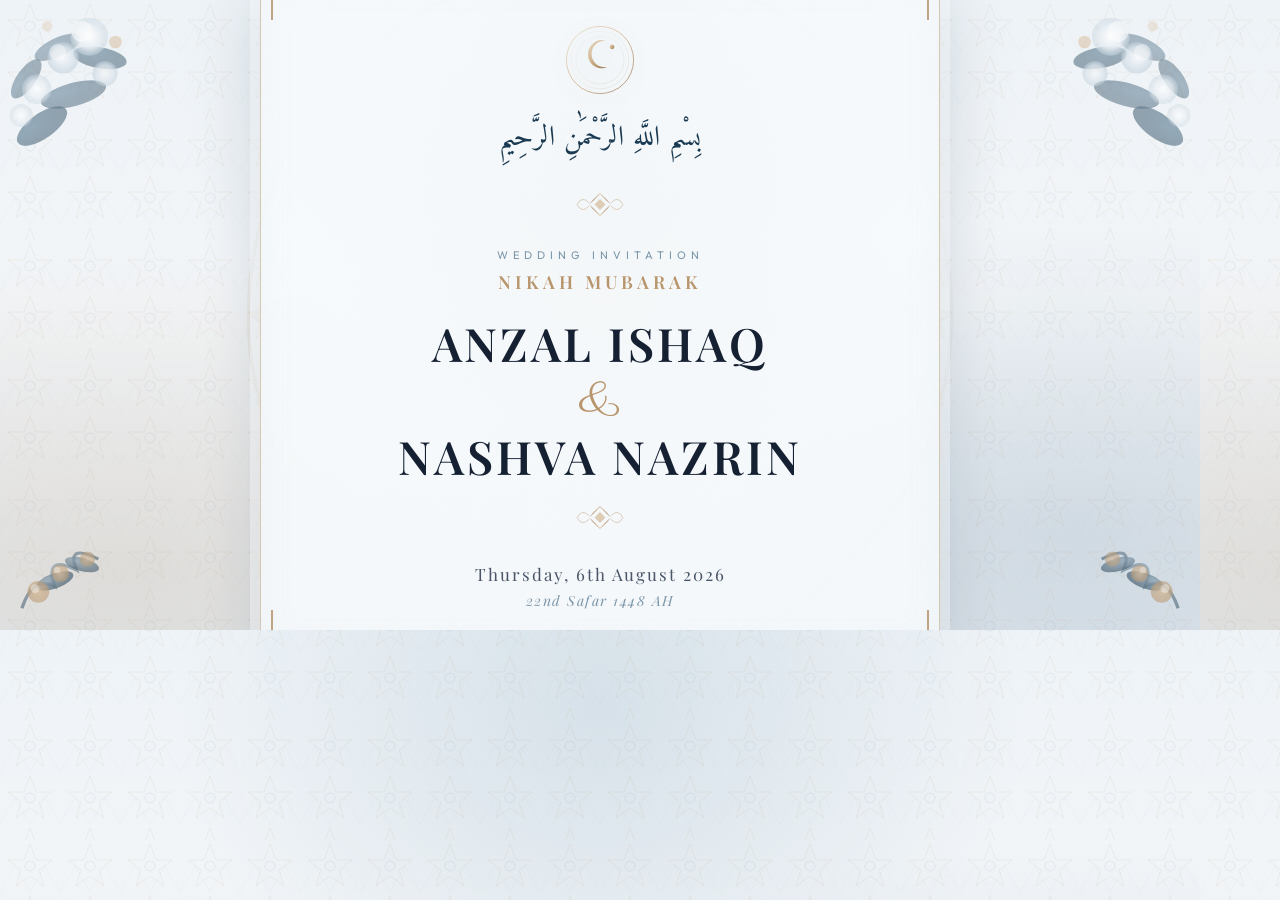
==== wedding-invitation-mufeed/assets/images/preview.html @ 4fb86407 "edit: filename changed to mufeed" ====
<!DOCTYPE html>
<html lang="en">
<head>
    <meta charset="UTF-8">
    <title>Preview Thumbnail</title>
    <link rel="preconnect" href="https://fonts.googleapis.com">
    <link rel="preconnect" href="https://fonts.gstatic.com" crossorigin>
    <link href="https://fonts.googleapis.com/css2?family=Amiri:ital,wght@0,400;0,700&family=Outfit:wght@300;400;500&family=Parisienne&family=Playfair+Display:ital,wght@0,400;0,600;0,700;1,400&display=swap" rel="stylesheet">
    <style>
        * { margin: 0; padding: 0; box-sizing: border-box; }

        html, body {
            width: 1200px;
            height: 630px;
            overflow: hidden;
        }

        body {
            font-family: 'Outfit', sans-serif;
            position: relative;
            background:
                url('pattern.svg'),
                radial-gradient(ellipse at 50% 12%, rgba(168, 191, 206, 0.35) 0%, transparent 50%),
                radial-gradient(ellipse at 10% 90%, rgba(184, 149, 108, 0.18) 0%, transparent 40%),
                radial-gradient(ellipse at 90% 85%, rgba(122, 149, 168, 0.22) 0%, transparent 42%),
                linear-gradient(180deg, #eef3f7 0%, #f2f5f8 48%, #e4eaf0 100%);
            background-size: 120px 120px, auto, auto, auto, auto;
        }

        .glow {
            position: absolute;
            top: 42%;
            left: 50%;
            transform: translate(-50%, -50%);
            width: 520px;
            height: 520px;
            background: radial-gradient(circle, rgba(184, 149, 108, 0.22) 0%, transparent 68%);
            pointer-events: none;
        }

        .floral {
            position: absolute;
            pointer-events: none;
            opacity: 0.9;
        }

        .floral-tl { top: 0; left: 0; width: 210px; }
        .floral-tr { top: 0; right: 0; width: 210px; transform: scaleX(-1); }
        .floral-bl { bottom: 0; left: 0; width: 175px; }
        .floral-br { bottom: 0; right: 0; width: 175px; transform: scaleX(-1); }

        .frame-wrap {
            position: absolute;
            inset: 0;
            display: flex;
            align-items: center;
            justify-content: center;
        }

        .card {
            position: relative;
            width: 680px;
            padding: 42px 56px 38px;
            text-align: center;
            background: rgba(248, 251, 253, 0.9);
            border: 1.5px solid rgba(184, 149, 108, 0.5);
            box-shadow:
                0 0 0 10px rgba(248, 251, 253, 0.4),
                0 22px 56px rgba(14, 36, 56, 0.14),
                inset 0 0 36px rgba(168, 191, 206, 0.08);
        }

        .corner {
            position: absolute;
            width: 28px;
            height: 28px;
            border-color: #b8956c;
            border-style: solid;
            opacity: 0.85;
        }

        .corner-tl { top: 10px; left: 10px; border-width: 2px 0 0 2px; }
        .corner-tr { top: 10px; right: 10px; border-width: 2px 2px 0 0; }
        .corner-bl { bottom: 10px; left: 10px; border-width: 0 0 2px 2px; }
        .corner-br { bottom: 10px; right: 10px; border-width: 0 2px 2px 0; }

        .seal {
            width: 72px;
            height: 72px;
            margin: 0 auto 18px;
            display: block;
            filter: drop-shadow(0 4px 14px rgba(14, 36, 56, 0.16));
        }

        .bismillah {
            font-family: 'Amiri', serif;
            font-size: 28px;
            color: #1a3a52;
            direction: rtl;
            margin-bottom: 14px;
            letter-spacing: 0.02em;
        }

        .divider {
            width: 220px;
            margin: 0 auto 16px;
            display: block;
            opacity: 0.92;
        }

        .eyebrow {
            font-size: 11px;
            letter-spacing: 5px;
            text-transform: uppercase;
            color: #7a95a8;
            margin-bottom: 8px;
            font-weight: 400;
        }

        .nikkah {
            font-family: 'Playfair Display', serif;
            font-size: 18px;
            letter-spacing: 4px;
            text-transform: uppercase;
            color: #b8956c;
            font-weight: 600;
            margin-bottom: 22px;
        }

        .names {
            font-family: 'Playfair Display', serif;
            font-size: 46px;
            font-weight: 600;
            color: #152033;
            text-transform: uppercase;
            letter-spacing: 3px;
            line-height: 1.2;
            margin-bottom: 6px;
        }

        .amp {
            display: block;
            font-family: 'Parisienne', cursive;
            font-size: 52px;
            color: #b8956c;
            text-transform: none;
            letter-spacing: 0;
            font-weight: 400;
            margin: 2px 0 4px;
            line-height: 1;
        }

        .date {
            font-family: 'Playfair Display', serif;
            font-size: 17px;
            letter-spacing: 2px;
            color: #4a5568;
            margin-top: 18px;
        }

        .hijri {
            font-family: 'Playfair Display', serif;
            font-size: 14px;
            letter-spacing: 1.5px;
            color: #7a95a8;
            margin-top: 6px;
            font-style: italic;
        }

        .gold-ring {
            position: absolute;
            top: 50%;
            left: 50%;
            transform: translate(-50%, -50%);
            width: 760px;
            height: 760px;
            opacity: 0.12;
            pointer-events: none;
        }
    </style>
</head>
<body>
    <div class="glow"></div>
    <img src="gold-frame.svg" alt="" class="gold-ring" aria-hidden="true">
    <img src="floral-corner.svg" alt="" class="floral floral-tl" aria-hidden="true">
    <img src="floral-corner.svg" alt="" class="floral floral-tr" aria-hidden="true">
    <img src="floral-bottom.svg" alt="" class="floral floral-bl" aria-hidden="true">
    <img src="floral-bottom.svg" alt="" class="floral floral-br" aria-hidden="true">

    <div class="frame-wrap">
        <div class="card">
            <span class="corner corner-tl"></span>
            <span class="corner corner-tr"></span>
            <span class="corner corner-bl"></span>
            <span class="corner corner-br"></span>

            <img src="gate-seal.svg" alt="" class="seal" aria-hidden="true">
            <p class="bismillah">بِسْمِ اللَّهِ الرَّحْمَٰنِ الرَّحِيمِ</p>
            <img src="gate-divider.svg" alt="" class="divider" aria-hidden="true">

            <p class="eyebrow">Wedding Invitation</p>
            <p class="nikkah">Nikah Mubarak</p>

            <h1 class="names">
                Anzal Ishaq
                <span class="amp">&</span>
                Nashva Nazrin
            </h1>

            <img src="gate-divider.svg" alt="" class="divider" aria-hidden="true">
            <p class="date">Thursday, 6th August 2026</p>
            <p class="hijri">22nd Safar 1448 AH</p>
        </div>
    </div>
</body>
</html>
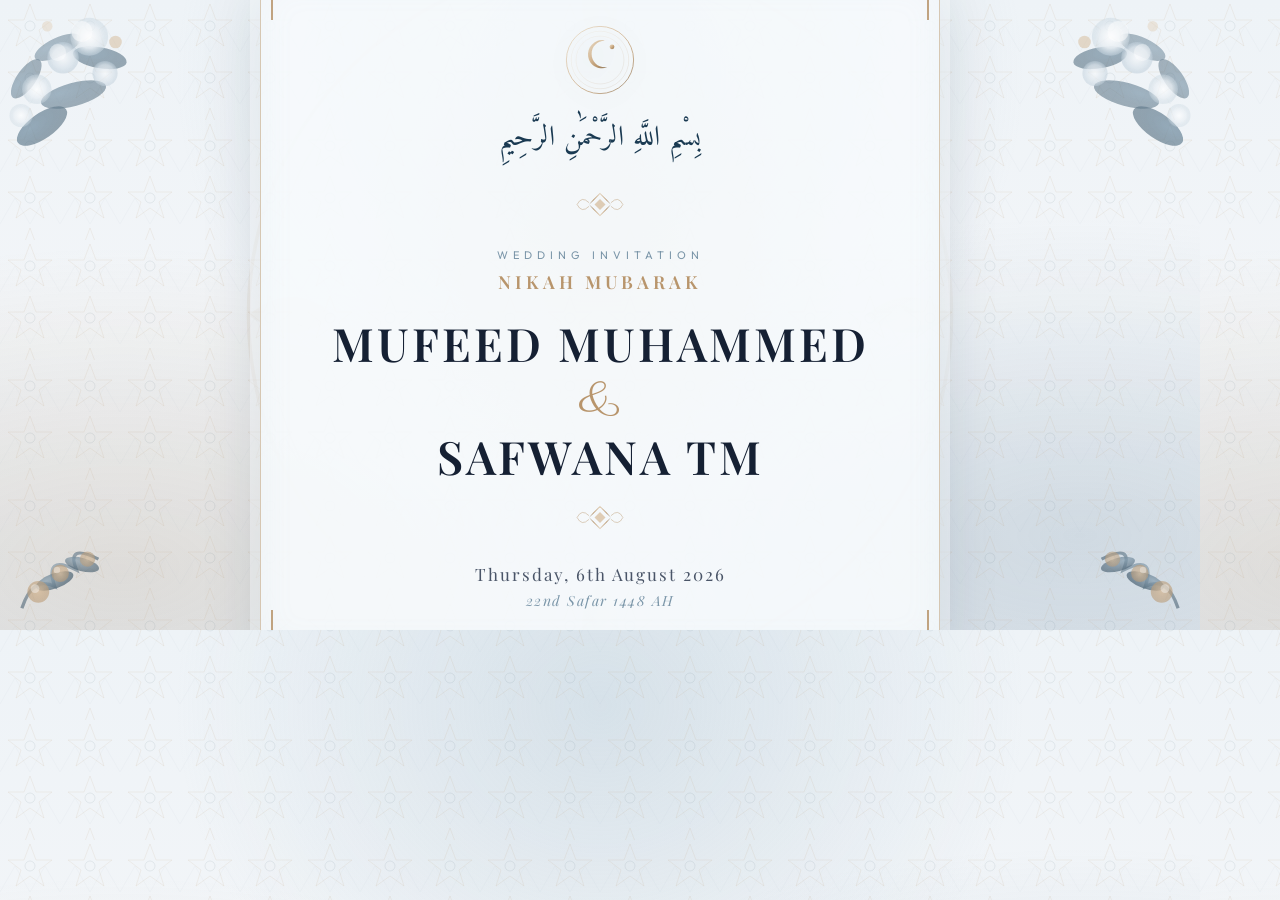
==== commit bdd1350b: "edit: all details changed to mufeeds" ====
--- a/wedding-invitation-mufeed/assets/images/preview.html
+++ b/wedding-invitation-mufeed/assets/images/preview.html
@@ -1,216 +1,299 @@
-<!DOCTYPE html>
+<!doctype html>
 <html lang="en">
-<head>
-    <meta charset="UTF-8">
+  <head>
+    <meta charset="UTF-8" />
     <title>Preview Thumbnail</title>
-    <link rel="preconnect" href="https://fonts.googleapis.com">
-    <link rel="preconnect" href="https://fonts.gstatic.com" crossorigin>
-    <link href="https://fonts.googleapis.com/css2?family=Amiri:ital,wght@0,400;0,700&family=Outfit:wght@300;400;500&family=Parisienne&family=Playfair+Display:ital,wght@0,400;0,600;0,700;1,400&display=swap" rel="stylesheet">
+    <link rel="preconnect" href="https://fonts.googleapis.com" />
+    <link rel="preconnect" href="https://fonts.gstatic.com" crossorigin />
+    <link
+      href="https://fonts.googleapis.com/css2?family=Amiri:ital,wght@0,400;0,700&family=Outfit:wght@300;400;500&family=Parisienne&family=Playfair+Display:ital,wght@0,400;0,600;0,700;1,400&display=swap"
+      rel="stylesheet"
+    />
     <style>
-        * { margin: 0; padding: 0; box-sizing: border-box; }
-
-        html, body {
-            width: 1200px;
-            height: 630px;
-            overflow: hidden;
-        }
-
-        body {
-            font-family: 'Outfit', sans-serif;
-            position: relative;
-            background:
-                url('pattern.svg'),
-                radial-gradient(ellipse at 50% 12%, rgba(168, 191, 206, 0.35) 0%, transparent 50%),
-                radial-gradient(ellipse at 10% 90%, rgba(184, 149, 108, 0.18) 0%, transparent 40%),
-                radial-gradient(ellipse at 90% 85%, rgba(122, 149, 168, 0.22) 0%, transparent 42%),
-                linear-gradient(180deg, #eef3f7 0%, #f2f5f8 48%, #e4eaf0 100%);
-            background-size: 120px 120px, auto, auto, auto, auto;
-        }
-
-        .glow {
-            position: absolute;
-            top: 42%;
-            left: 50%;
-            transform: translate(-50%, -50%);
-            width: 520px;
-            height: 520px;
-            background: radial-gradient(circle, rgba(184, 149, 108, 0.22) 0%, transparent 68%);
-            pointer-events: none;
-        }
-
-        .floral {
-            position: absolute;
-            pointer-events: none;
-            opacity: 0.9;
-        }
-
-        .floral-tl { top: 0; left: 0; width: 210px; }
-        .floral-tr { top: 0; right: 0; width: 210px; transform: scaleX(-1); }
-        .floral-bl { bottom: 0; left: 0; width: 175px; }
-        .floral-br { bottom: 0; right: 0; width: 175px; transform: scaleX(-1); }
-
-        .frame-wrap {
-            position: absolute;
-            inset: 0;
-            display: flex;
-            align-items: center;
-            justify-content: center;
-        }
-
-        .card {
-            position: relative;
-            width: 680px;
-            padding: 42px 56px 38px;
-            text-align: center;
-            background: rgba(248, 251, 253, 0.9);
-            border: 1.5px solid rgba(184, 149, 108, 0.5);
-            box-shadow:
-                0 0 0 10px rgba(248, 251, 253, 0.4),
-                0 22px 56px rgba(14, 36, 56, 0.14),
-                inset 0 0 36px rgba(168, 191, 206, 0.08);
-        }
-
-        .corner {
-            position: absolute;
-            width: 28px;
-            height: 28px;
-            border-color: #b8956c;
-            border-style: solid;
-            opacity: 0.85;
-        }
-
-        .corner-tl { top: 10px; left: 10px; border-width: 2px 0 0 2px; }
-        .corner-tr { top: 10px; right: 10px; border-width: 2px 2px 0 0; }
-        .corner-bl { bottom: 10px; left: 10px; border-width: 0 0 2px 2px; }
-        .corner-br { bottom: 10px; right: 10px; border-width: 0 2px 2px 0; }
-
-        .seal {
-            width: 72px;
-            height: 72px;
-            margin: 0 auto 18px;
-            display: block;
-            filter: drop-shadow(0 4px 14px rgba(14, 36, 56, 0.16));
-        }
-
-        .bismillah {
-            font-family: 'Amiri', serif;
-            font-size: 28px;
-            color: #1a3a52;
-            direction: rtl;
-            margin-bottom: 14px;
-            letter-spacing: 0.02em;
-        }
-
-        .divider {
-            width: 220px;
-            margin: 0 auto 16px;
-            display: block;
-            opacity: 0.92;
-        }
-
-        .eyebrow {
-            font-size: 11px;
-            letter-spacing: 5px;
-            text-transform: uppercase;
-            color: #7a95a8;
-            margin-bottom: 8px;
-            font-weight: 400;
-        }
-
-        .nikkah {
-            font-family: 'Playfair Display', serif;
-            font-size: 18px;
-            letter-spacing: 4px;
-            text-transform: uppercase;
-            color: #b8956c;
-            font-weight: 600;
-            margin-bottom: 22px;
-        }
-
-        .names {
-            font-family: 'Playfair Display', serif;
-            font-size: 46px;
-            font-weight: 600;
-            color: #152033;
-            text-transform: uppercase;
-            letter-spacing: 3px;
-            line-height: 1.2;
-            margin-bottom: 6px;
-        }
-
-        .amp {
-            display: block;
-            font-family: 'Parisienne', cursive;
-            font-size: 52px;
-            color: #b8956c;
-            text-transform: none;
-            letter-spacing: 0;
-            font-weight: 400;
-            margin: 2px 0 4px;
-            line-height: 1;
-        }
-
-        .date {
-            font-family: 'Playfair Display', serif;
-            font-size: 17px;
-            letter-spacing: 2px;
-            color: #4a5568;
-            margin-top: 18px;
-        }
-
-        .hijri {
-            font-family: 'Playfair Display', serif;
-            font-size: 14px;
-            letter-spacing: 1.5px;
-            color: #7a95a8;
-            margin-top: 6px;
-            font-style: italic;
-        }
-
-        .gold-ring {
-            position: absolute;
-            top: 50%;
-            left: 50%;
-            transform: translate(-50%, -50%);
-            width: 760px;
-            height: 760px;
-            opacity: 0.12;
-            pointer-events: none;
-        }
+      * {
+        margin: 0;
+        padding: 0;
+        box-sizing: border-box;
+      }
+
+      html,
+      body {
+        width: 1200px;
+        height: 630px;
+        overflow: hidden;
+      }
+
+      body {
+        font-family: "Outfit", sans-serif;
+        position: relative;
+        background:
+          url("pattern.svg"),
+          radial-gradient(
+            ellipse at 50% 12%,
+            rgba(168, 191, 206, 0.35) 0%,
+            transparent 50%
+          ),
+          radial-gradient(
+            ellipse at 10% 90%,
+            rgba(184, 149, 108, 0.18) 0%,
+            transparent 40%
+          ),
+          radial-gradient(
+            ellipse at 90% 85%,
+            rgba(122, 149, 168, 0.22) 0%,
+            transparent 42%
+          ),
+          linear-gradient(180deg, #eef3f7 0%, #f2f5f8 48%, #e4eaf0 100%);
+        background-size:
+          120px 120px,
+          auto,
+          auto,
+          auto,
+          auto;
+      }
+
+      .glow {
+        position: absolute;
+        top: 42%;
+        left: 50%;
+        transform: translate(-50%, -50%);
+        width: 520px;
+        height: 520px;
+        background: radial-gradient(
+          circle,
+          rgba(184, 149, 108, 0.22) 0%,
+          transparent 68%
+        );
+        pointer-events: none;
+      }
+
+      .floral {
+        position: absolute;
+        pointer-events: none;
+        opacity: 0.9;
+      }
+
+      .floral-tl {
+        top: 0;
+        left: 0;
+        width: 210px;
+      }
+      .floral-tr {
+        top: 0;
+        right: 0;
+        width: 210px;
+        transform: scaleX(-1);
+      }
+      .floral-bl {
+        bottom: 0;
+        left: 0;
+        width: 175px;
+      }
+      .floral-br {
+        bottom: 0;
+        right: 0;
+        width: 175px;
+        transform: scaleX(-1);
+      }
+
+      .frame-wrap {
+        position: absolute;
+        inset: 0;
+        display: flex;
+        align-items: center;
+        justify-content: center;
+      }
+
+      .card {
+        position: relative;
+        width: 680px;
+        padding: 42px 56px 38px;
+        text-align: center;
+        background: rgba(248, 251, 253, 0.9);
+        border: 1.5px solid rgba(184, 149, 108, 0.5);
+        box-shadow:
+          0 0 0 10px rgba(248, 251, 253, 0.4),
+          0 22px 56px rgba(14, 36, 56, 0.14),
+          inset 0 0 36px rgba(168, 191, 206, 0.08);
+      }
+
+      .corner {
+        position: absolute;
+        width: 28px;
+        height: 28px;
+        border-color: #b8956c;
+        border-style: solid;
+        opacity: 0.85;
+      }
+
+      .corner-tl {
+        top: 10px;
+        left: 10px;
+        border-width: 2px 0 0 2px;
+      }
+      .corner-tr {
+        top: 10px;
+        right: 10px;
+        border-width: 2px 2px 0 0;
+      }
+      .corner-bl {
+        bottom: 10px;
+        left: 10px;
+        border-width: 0 0 2px 2px;
+      }
+      .corner-br {
+        bottom: 10px;
+        right: 10px;
+        border-width: 0 2px 2px 0;
+      }
+
+      .seal {
+        width: 72px;
+        height: 72px;
+        margin: 0 auto 18px;
+        display: block;
+        filter: drop-shadow(0 4px 14px rgba(14, 36, 56, 0.16));
+      }
+
+      .bismillah {
+        font-family: "Amiri", serif;
+        font-size: 28px;
+        color: #1a3a52;
+        direction: rtl;
+        margin-bottom: 14px;
+        letter-spacing: 0.02em;
+      }
+
+      .divider {
+        width: 220px;
+        margin: 0 auto 16px;
+        display: block;
+        opacity: 0.92;
+      }
+
+      .eyebrow {
+        font-size: 11px;
+        letter-spacing: 5px;
+        text-transform: uppercase;
+        color: #7a95a8;
+        margin-bottom: 8px;
+        font-weight: 400;
+      }
+
+      .nikkah {
+        font-family: "Playfair Display", serif;
+        font-size: 18px;
+        letter-spacing: 4px;
+        text-transform: uppercase;
+        color: #b8956c;
+        font-weight: 600;
+        margin-bottom: 22px;
+      }
+
+      .names {
+        font-family: "Playfair Display", serif;
+        font-size: 46px;
+        font-weight: 600;
+        color: #152033;
+        text-transform: uppercase;
+        letter-spacing: 3px;
+        line-height: 1.2;
+        margin-bottom: 6px;
+      }
+
+      .amp {
+        display: block;
+        font-family: "Parisienne", cursive;
+        font-size: 52px;
+        color: #b8956c;
+        text-transform: none;
+        letter-spacing: 0;
+        font-weight: 400;
+        margin: 2px 0 4px;
+        line-height: 1;
+      }
+
+      .date {
+        font-family: "Playfair Display", serif;
+        font-size: 17px;
+        letter-spacing: 2px;
+        color: #4a5568;
+        margin-top: 18px;
+      }
+
+      .hijri {
+        font-family: "Playfair Display", serif;
+        font-size: 14px;
+        letter-spacing: 1.5px;
+        color: #7a95a8;
+        margin-top: 6px;
+        font-style: italic;
+      }
+
+      .gold-ring {
+        position: absolute;
+        top: 50%;
+        left: 50%;
+        transform: translate(-50%, -50%);
+        width: 760px;
+        height: 760px;
+        opacity: 0.12;
+        pointer-events: none;
+      }
     </style>
-</head>
-<body>
+  </head>
+  <body>
     <div class="glow"></div>
-    <img src="gold-frame.svg" alt="" class="gold-ring" aria-hidden="true">
-    <img src="floral-corner.svg" alt="" class="floral floral-tl" aria-hidden="true">
-    <img src="floral-corner.svg" alt="" class="floral floral-tr" aria-hidden="true">
-    <img src="floral-bottom.svg" alt="" class="floral floral-bl" aria-hidden="true">
-    <img src="floral-bottom.svg" alt="" class="floral floral-br" aria-hidden="true">
+    <img src="gold-frame.svg" alt="" class="gold-ring" aria-hidden="true" />
+    <img
+      src="floral-corner.svg"
+      alt=""
+      class="floral floral-tl"
+      aria-hidden="true"
+    />
+    <img
+      src="floral-corner.svg"
+      alt=""
+      class="floral floral-tr"
+      aria-hidden="true"
+    />
+    <img
+      src="floral-bottom.svg"
+      alt=""
+      class="floral floral-bl"
+      aria-hidden="true"
+    />
+    <img
+      src="floral-bottom.svg"
+      alt=""
+      class="floral floral-br"
+      aria-hidden="true"
+    />
 
     <div class="frame-wrap">
-        <div class="card">
-            <span class="corner corner-tl"></span>
-            <span class="corner corner-tr"></span>
-            <span class="corner corner-bl"></span>
-            <span class="corner corner-br"></span>
-
-            <img src="gate-seal.svg" alt="" class="seal" aria-hidden="true">
-            <p class="bismillah">بِسْمِ اللَّهِ الرَّحْمَٰنِ الرَّحِيمِ</p>
-            <img src="gate-divider.svg" alt="" class="divider" aria-hidden="true">
-
-            <p class="eyebrow">Wedding Invitation</p>
-            <p class="nikkah">Nikah Mubarak</p>
-
-            <h1 class="names">
-                Anzal Ishaq
-                <span class="amp">&</span>
-                Nashva Nazrin
-            </h1>
-
-            <img src="gate-divider.svg" alt="" class="divider" aria-hidden="true">
-            <p class="date">Thursday, 6th August 2026</p>
-            <p class="hijri">22nd Safar 1448 AH</p>
-        </div>
+      <div class="card">
+        <span class="corner corner-tl"></span>
+        <span class="corner corner-tr"></span>
+        <span class="corner corner-bl"></span>
+        <span class="corner corner-br"></span>
+
+        <img src="gate-seal.svg" alt="" class="seal" aria-hidden="true" />
+        <p class="bismillah">بِسْمِ اللَّهِ الرَّحْمَٰنِ الرَّحِيمِ</p>
+        <img src="gate-divider.svg" alt="" class="divider" aria-hidden="true" />
+
+        <p class="eyebrow">Wedding Invitation</p>
+        <p class="nikkah">Nikah Mubarak</p>
+
+        <h1 class="names">
+          Mufeed Muhammed
+          <span class="amp">&</span>
+          Safwana TM
+        </h1>
+
+        <img src="gate-divider.svg" alt="" class="divider" aria-hidden="true" />
+        <p class="date">Thursday, 6th August 2026</p>
+        <p class="hijri">22nd Safar 1448 AH</p>
+      </div>
     </div>
-</body>
+  </body>
 </html>
